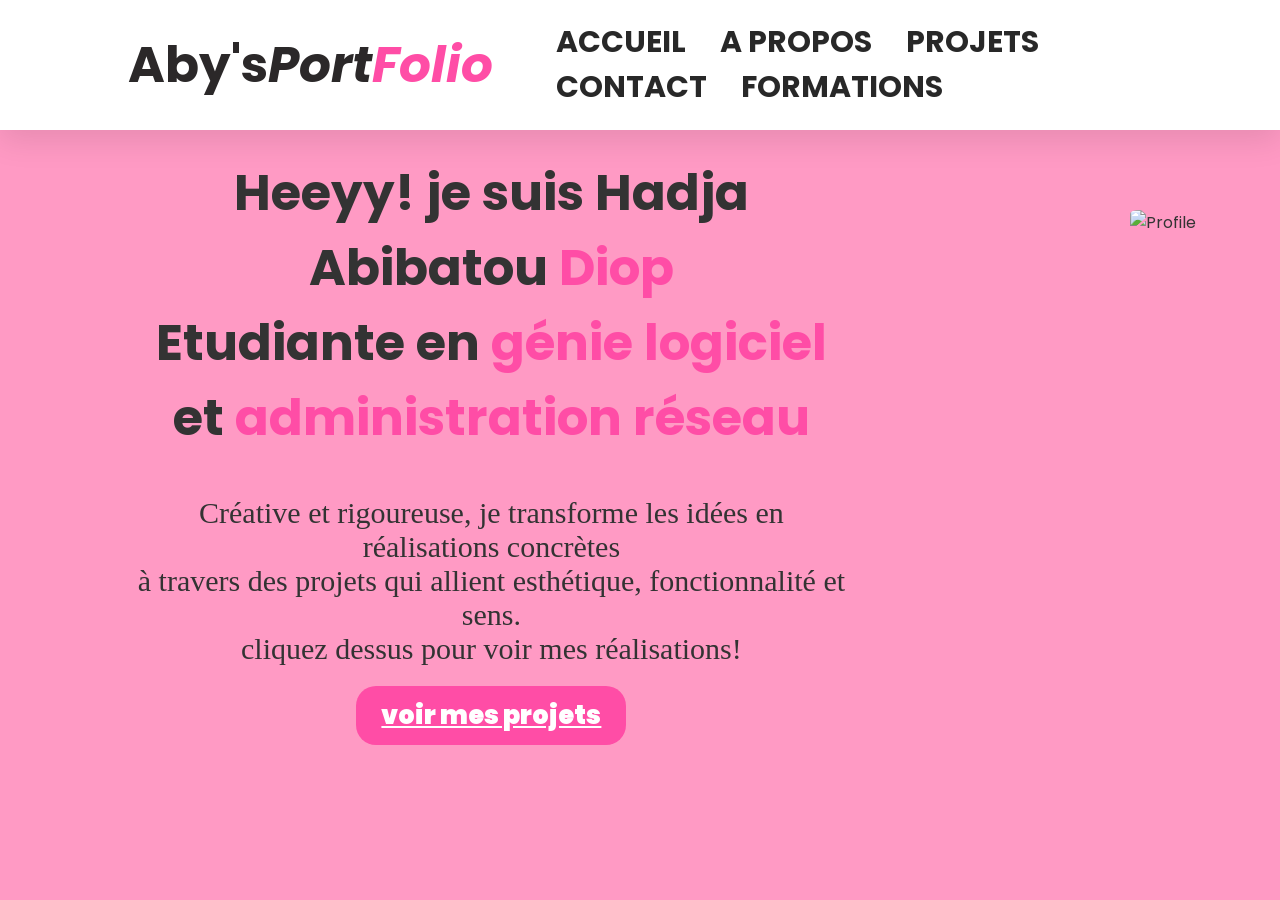
==== index.html @ d91988ab "Add files via upload" ====
<!DOCTYPE html>
<html lang="fr">

<head>
    <meta charset="UTF-8">
    <meta name="viewport" content="width=device-width, initial-scale=1.0">

    <title>Mon Portfolio</title>

    <link rel="stylesheet" href="style.css">
    <link href='https://unpkg.com/boxicons@2.1.4/css/boxicons.min.css' rel='stylesheet'>
    <link href="https://fonts.googleapis.com/css2?family=Poppins:wght@300;400;600&display=swap" rel="stylesheet">

</head>

<body>

    <header>

        <h1 class="logo"> Aby's<em>Port</em><span><em>Folio</em></span></h1>
        <input type="checkbox" id="check">
        <label for="check" class="icons">
            <i class='bx bx-menu' id="menu-icon"></i>
            <i class='bx bx-x' id="close-icon"></i>
        </label>

        <nav>
            <a href="index.html">ACCUEIL</a>
            <a href="about.me.html">A PROPOS</a>
            <a href="projects.html">PROJETS</a>
            <a href="contact.html">CONTACT</a>
            <a href="Formations.html">FORMATIONS</a>
        </nav>

    </header>


    <section id="home" class="home">

        <div class="home-text">

            <h1> Heeyy! je suis Hadja Abibatou <span>Diop</span></h1>
            <h2> Etudiante en <span>génie logiciel </span> et <span>administration réseau</span></h2>
            <p> Créative et rigoureuse, je transforme les idées en réalisations concrètes <br>à travers des projets qui
                allient esthétique, fonctionnalité et sens. <br>
                cliquez dessus pour voir mes réalisations!
            </p>


            <a href="projects.html" class="btn">voir mes projets </a>
        </div>

        <div class="home-img">
            <div class="img-box">
                <img src="https://github.com/adjaabibatoudiop-bit/Ma.page.html/blob/main/aby'pic.jpg?raw=true"
                    alt="Profile">
            </div>
        </div>
        </div>

    </section>
---- style.css ----
/* NAVBAR */
* {
    margin: 0;
    padding: 0;
    box-sizing: border-box;
    font-family: 'Poppins', sans-serif;
    scroll-behavior: smooth;
}

body {
    background: #ff9ac4;
    color: #333;
}


header {
    display: flex;
    gap: 3rem;
    justify-content: space-between;
    align-items: center;
    padding: 20px 10%;
    background: white;
    position: fixed;
    width: 100%;
    top: 0;
    box-shadow: 0 10px 30px rgba(0, 0, 0, 0.1);


  nav ul li a {
  font-size: 20px;
  font-weight: bold;
}

    box-shadow: 0 10px 30px rgba(0, 0, 0, 0.1);
}

.logo {
    color: #2b2829;
    font-weight: 700;
    font-size: 50px;


}

.logo span {
    color: #ff4da6;
    font-size: 50px;
    font-weight: bold;

}

nav a {
    margin: 0 15px;
    text-decoration: none;
    color: rgba(37, 37, 37, 0.986);
    font-weight: 500;
    transition: 0.9s;
    font-size: 30px;
    font-weight: bold;
    

}

nav a:hover {
    color: #ff4da6;
}

   /* HOME */

.home {
    height: 100vh;
    display: flex;
    align-items: center;
    justify-content: center;
    text-align: center;
}

.home-img {
    width: 70rem;
    height: 30rem;
    margin-right: -20rem;
}


.home-img img {
    width: 450px;
    height: 50%;
    object-fit: contain;
    border-radius: 15%;
    }

    .container {
        display: flex;
        justify-content: space-between;
        align-items: center;
       
    }

    .container img {
        max-width: 1200px;
        margin: 0;
        
    }



.home {
    height: 100vh;
    display: flex;
    align-items: center;
    justify-content: center;
    text-align: center;
}

.home-text h1 {
    font-size: 50px;
    color: #333;
    position: relative;
}

.home-text h1 span {
    color: #ff4da6;
}

.home-text h2 {
    font-size: 50px;
    color: #333;
}

.home-text h2 span {
    color: #ff4da6;
    font-size: 50px;
}
.home-text p {
    font-size: 30px;
    font-family: Cambria, Cochin, Georgia, Times, 'Times New Roman', serif;
}

.home-text .btn {
    margin-top: 20px;
    padding: 10px 25px;
    border: none;
    background: #ff4da6;
    color: white;
    border-radius: 20px;
    cursor: pointer;
}
.btn {
    display: inline-block;
    padding: 1.2rem 2.8rem;
    background: rosybrown;
    border-radius: 10%;
    box-shadow: #f1c7d7;
    font-size: 1.6rem;
    color: white;
    font-weight: 1000;
    transition: 1.5s ease;
}

.btn:hover {
    box-shadow: #ff9ac4;
    transform: scale(1.05);
   
}
/* A PROPOS */
/* SKILLS */
.skills,h2 {
    color: #f1c7d7;
    font-size: 30px;
}
.skill {
    margin-bottom: 20px;
}
.skill p {
    margin-bottom: 5px;
    font-weight: bold;
    font-size: 30px;
}
.progress {
    width: 100%;
    height: 10px;
    background: #ddd;
    border-radius: 10px;
    overflow: hidden;
}

/* Barre remplie */
.progress-bar {
    height: 100%;
    border-radius: 10px;
}

/* Niveaux */
.html {
    width: 90%;
    background: #e44d26;
}
.css {
    width: 70%;
    background: #264de4;
}
.algo {
    width: 50%;
    background: #ff9800;
}
.reseau {
    width: 65%;
    background: #4caf50;
}
.se {
    width: 60%;
    background: #9c27b0;
}
.ado {
    width: 55%;
    background: #182931;
}
/* PROJECTS */
.cards {
  display: grid;
  grid-template-columns: repeat(2, 1fr); 
  gap: 25px;
  margin: 30px;
}
.card,
.card2,
.card3,
.card4 {
  background: white;
  padding: 15px;
  border-radius: 15px;
  box-shadow: 0 10px 20px rgba(0,0,0,0.1);
  transition: 0.3s;
  overflow: hidden;
}
.card:hover,
.card2:hover,
.card3:hover,
.card4:hover {
  transform: translateY(-15px);
}
.card img,
.card2 img,
.card3 img,
.card4 img {
  width: 100%;
  height: auto;
  display: block;
  border-radius: 10px;
}
.tags.html{
  background: #e44d26;

}
.tags.css {
  background: #264de4;

} 
.tag {
    display: inline-block;
    padding: 15px 10px;
    margin: 15px;
    border-radius: 10px;
    font-size: 20px;
    color: white;
    font-weight: bold;
}
/* CONTACT */

form {
    display: flex;
    flex-direction: column;
    gap: 15px;
    max-width: 400px;
    margin: auto;
    position: center;
}
.contact h2 {
    color: #333;
    font-family: Cambria, Cochin, Georgia, Times, 'Times New Roman', serif;
    font-size: 30px;

}
input,
select {
    width: 100%;
    padding: 8px;
    margin-top: 5px;
    border: 2px solid hsl(332, 100%, 75%);
    border-radius: 5px;
    color: #555555;
}
input,
textarea {
    padding: 10px;
    border-radius: 10px;
    border: none;
}
button {
    background: hsl(330, 96%, 71%);
    color: white;
    padding: 10px;
    border: none;
    border-radius: 20px;
    cursor: pointer;
}
.intro-text {
    padding-top: 10%;
    margin-bottom: 10%;
    font-size: 35px;
    text-align: left;
    align-items: left;
    justify-content: left;
    font-family: Cambria, Cochin, Georgia, Times, 'Times New Roman', serif;
    color: #f1c7d7;
    line-height: 2.8;
}
.heading span {
    font-size: 45px;
    color: hsl(337, 71%, 73%);
}
.heading {
    font-size: 45px;
}
.cta-text {
    font-size: 35px;
    font-family: Cambria, Cochin, Georgia, Times, 'Times New Roman', serif;
    color: #f1c7d7;
}
footer {
    font-size: larger;
    text-align: left;
    padding: 15px;
    color: rgb(44, 43, 43);
}
   /* RESEAU SOCIAUX */
.social-media {
    padding: 50;
    margin: 2rem 0 3rem;
    
}

.social-media a {
    display: center;
    align-items: center;
    background: transparent;
    border: .2rem solid var color(hsl(327, 60%, 74%));
    border-radius: 100%;
    font-size: 3rem;
    color: hsl(0, 0%, 21%);
    margin-right: 5rem;
    margin-left: 10rem;
    transition: .10s ease;

}

.social-media a:hover {
    color: #ff4da6;
}

/* SECTIONS */

section {
    padding: 120px 10%;
}

h2 {
    text-align: center;
    margin-bottom: 40px;
    color: #ff4da6;
}

/* Conteneur principal */
.timeline {
    position: relative;
    margin: 50px auto;
    padding: 20px 0;
    width: 80%;
}

/* ligne verticale */
.timeline::before {
    content: "";
    position: absolute;
    left: 50%;
    width: 5px;
    height: 85%;
    background: #333;
    transform: translateX(-100%);
    margin-top: 95px;
}

/* Chaque bloc */
.timeline-item {
    position: relative;
    width: 50%;
    padding: 20px;
}

/* Alternance gauche / droite */
.timeline-item:nth-child(odd) {
    left: 0;
}

.timeline-item:nth-child(even) {
    left: 50%;
}

/* Contenu */
.timeline-content {
    background: white;
    padding: 10px;
    border-radius: 15px;
    position: relative;
    margin-top: 45px;
    font-family: 'Segoe UI', Tahoma, Geneva, Verdana, sans-serif;
}

/* Points sur la ligne */
.timeline-item::before {
    content: "";
    position: absolute;
    top: 20px;
    width: 15px;
    height: 15px;
    background: #ff4d88;
    border-radius: 50%;
    border: 3px solid white;
    z-index: 1;
    margin-top: 100px;

}

/* Position des points */
.timeline-item:nth-child(odd)::before {
    right: -8px;
}

.timeline-item:nth-child(even)::before {
    left: -8px;
}

/* Date */
.date {
    font-weight: bold;
    color: #ff4d88;
}

.timeline-item {
    opacity: 0;
    transform: translateY(20px);
    animation: fadeInUp 0.8s forwards;
}

.timeline-item:nth-child(2) {
    animation-delay: 0.3s;
}

.timeline-item:nth-child(3) {
    animation-delay: 0.6s;
}

@keyframes fadeInUp {
    to {
        opacity: 1;
        transform: translateY(0);
    }
}
.icons {
    display: none; /* Caché sur desktop */
    font-size: 2.8rem;
    color: #333;
    cursor: pointer;
}

#check {
    display: none; /* Toujours caché */
}
@media (max-width: 1024px) {
    .header { padding: 2rem 4%; }
    section { padding: 10rem 4% 2rem; }
    .home-texte h1 { font-size: 4rem; }
}
@media (max-width: 768px) {
    .icons {
        display: inline-flex; /* On affiche l'icône burger */
    }

    /* On cache l'icône "X" quand le menu est fermé */
    #check:checked ~ .icons #menu-icon { display: none; }
    #check:checked ~ .icons #close-icon { display: block; }
    .icons #close-icon { display: none; }

    /* La Navbar devient un menu vertical */
    .navbar {
        position: absolute;
        top: 100%;
        left: 0;
        width: 100%;
        height: 0; /* Caché au début */
        background: #ffeef2;
        box-shadow: 0 .5rem 1rem rgba(0,0,0,.1);
        overflow: hidden;
        transition: .3s ease;
        display: flex;
        flex-direction: column;
    }

    /* Quand on clique (checkbox cochée), on déplie le menu */
    #check:checked ~ .navbar {
        height: 17.7rem;
    }

    .navbar a {
        display: block;
        font-size: 1.1rem;
        margin: 1.5rem 0;
        text-align: center;
    }

    /* On empile le texte et l'image sur mobile */
    .home {
        flex-direction: column-reverse; /* L'image passe au-dessus ou le texte en dessous */
        justify-content: center;
        gap: 2rem;
    }

    .home-texte { text-align: center; align-items: center; }
    .home-img img { max-width: 300px; }
}
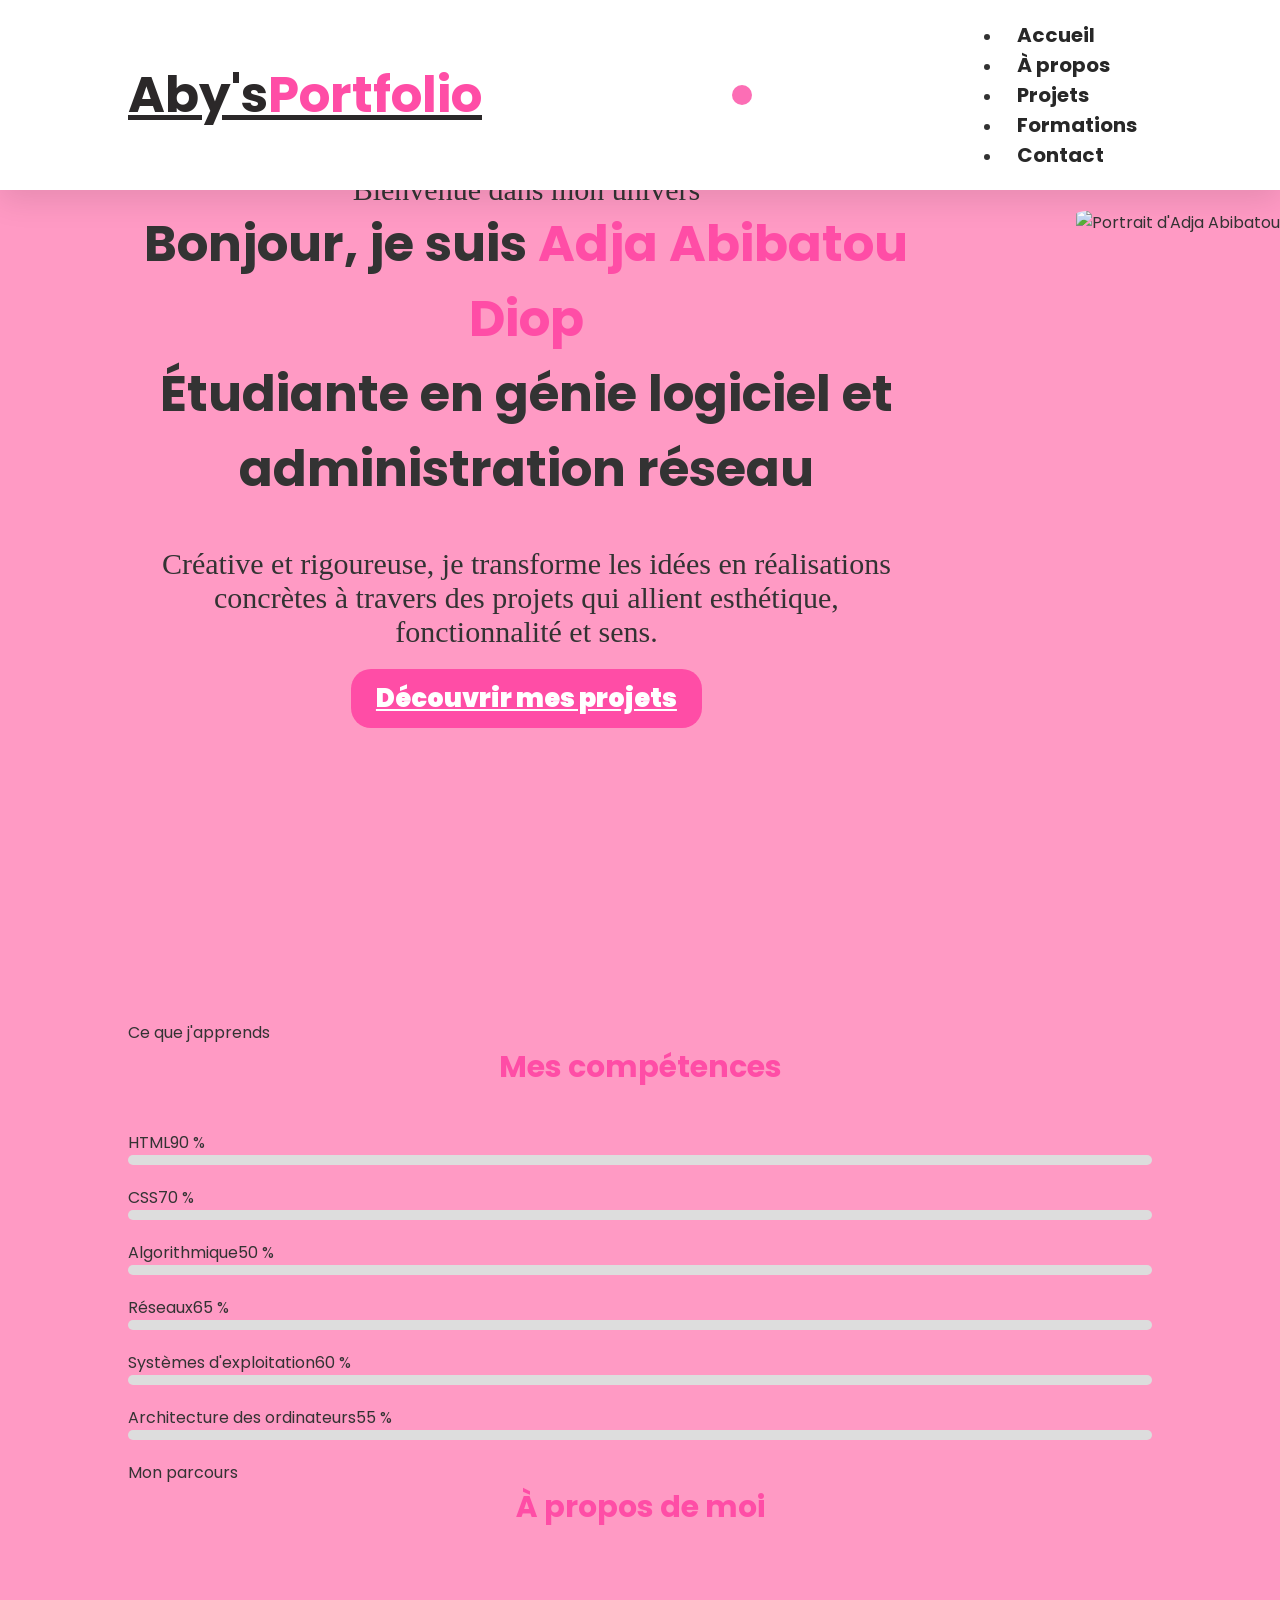
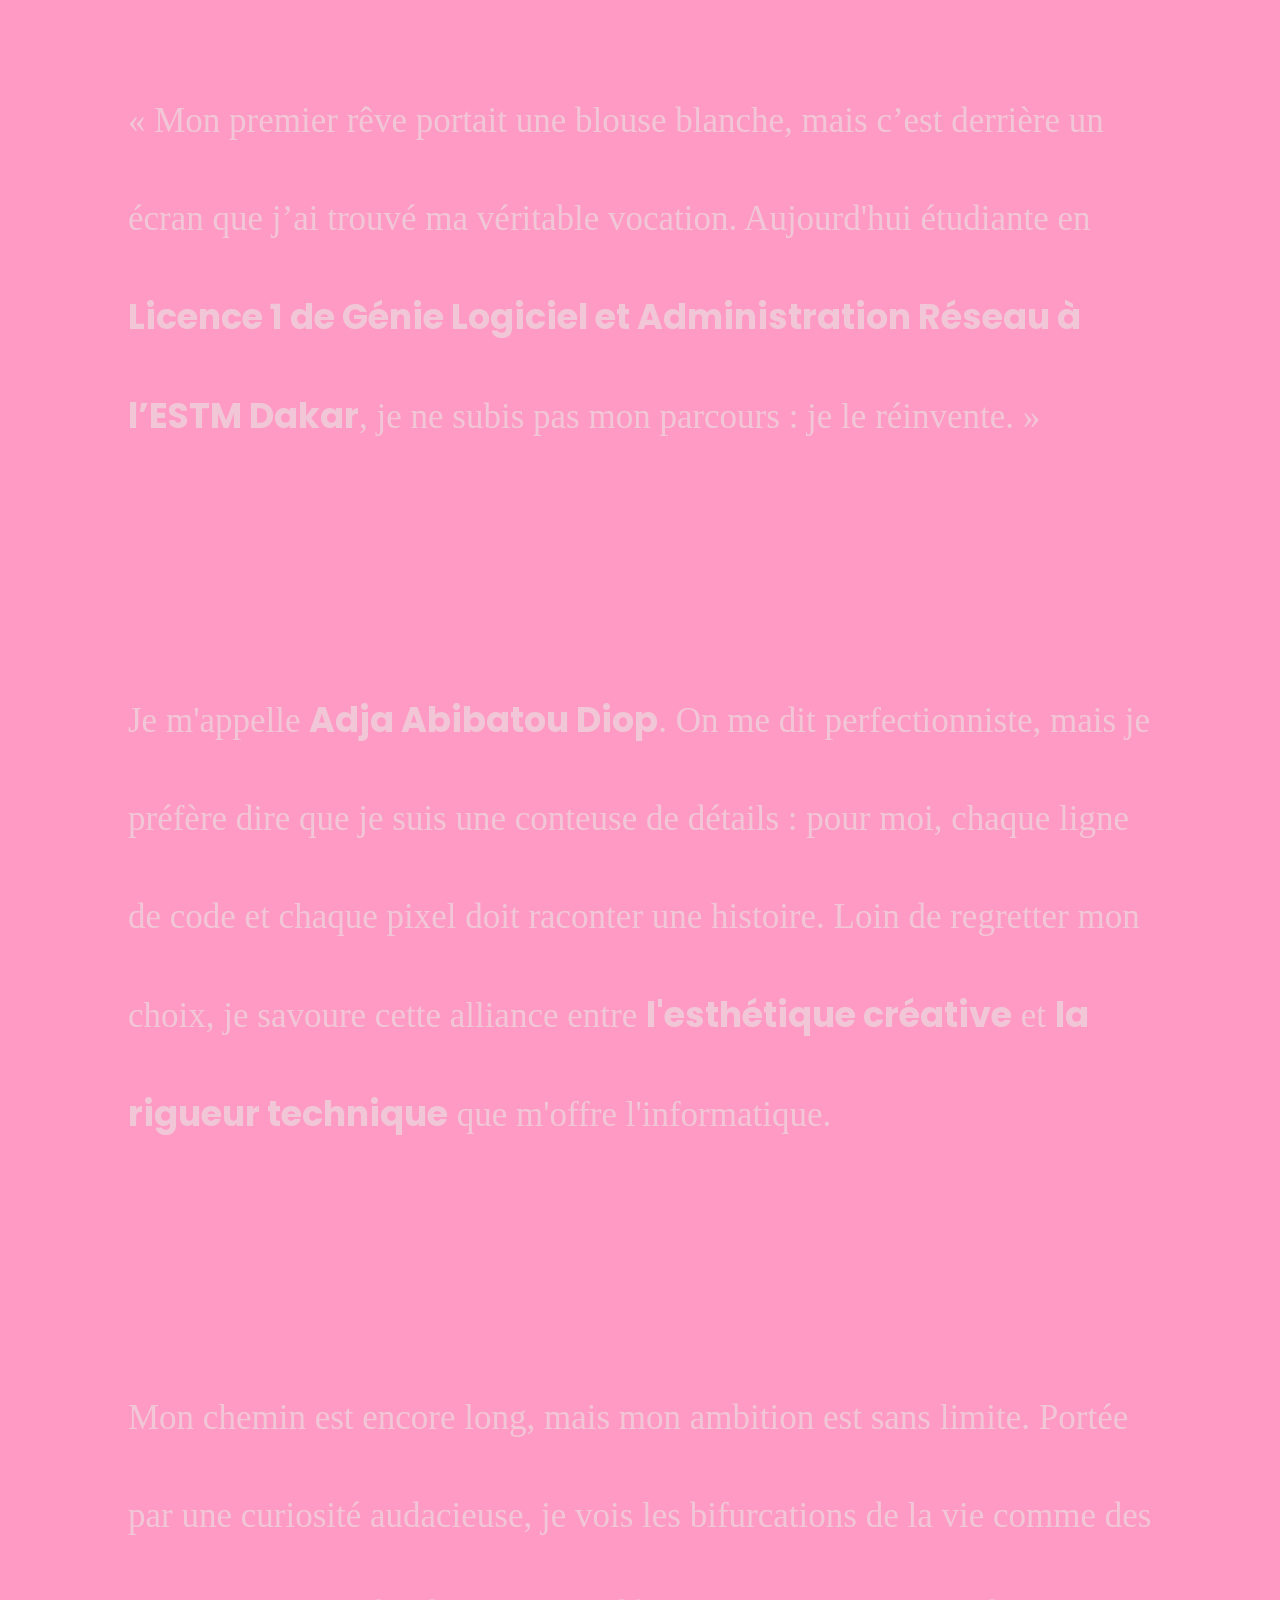
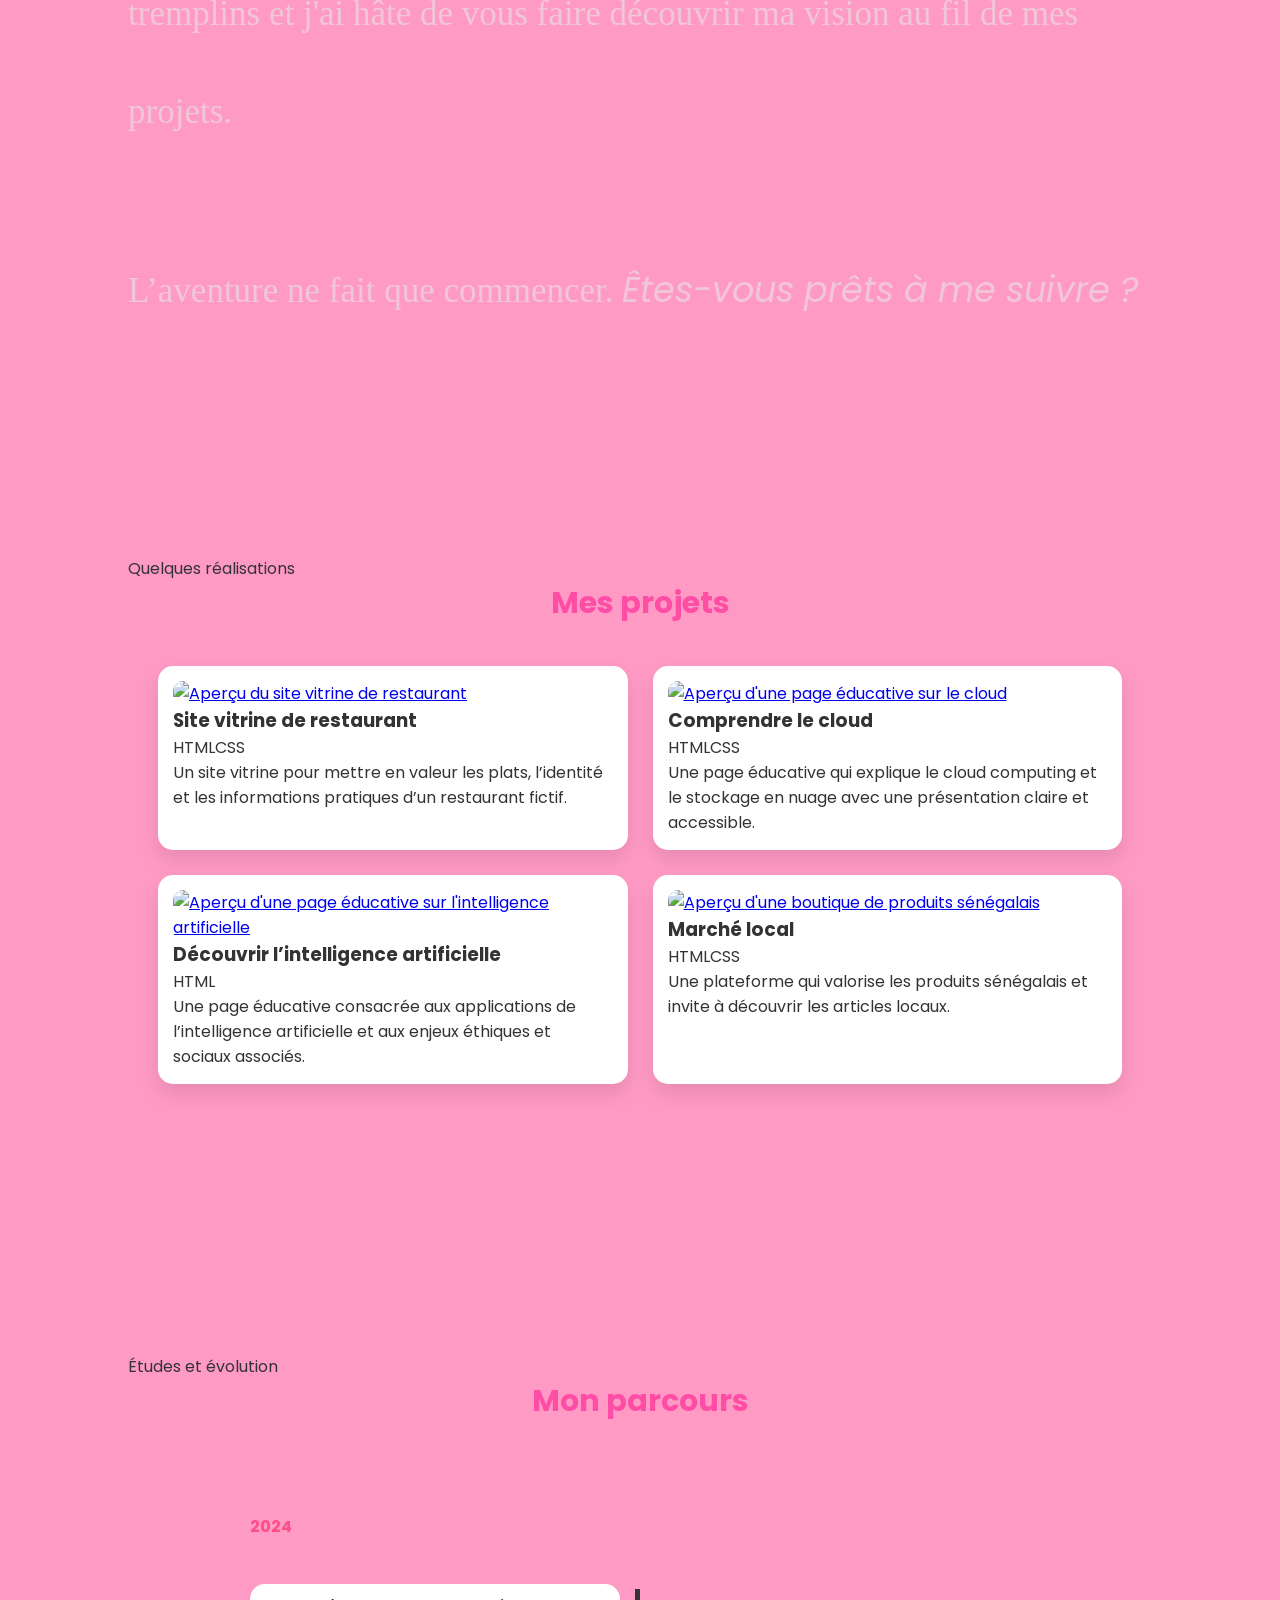
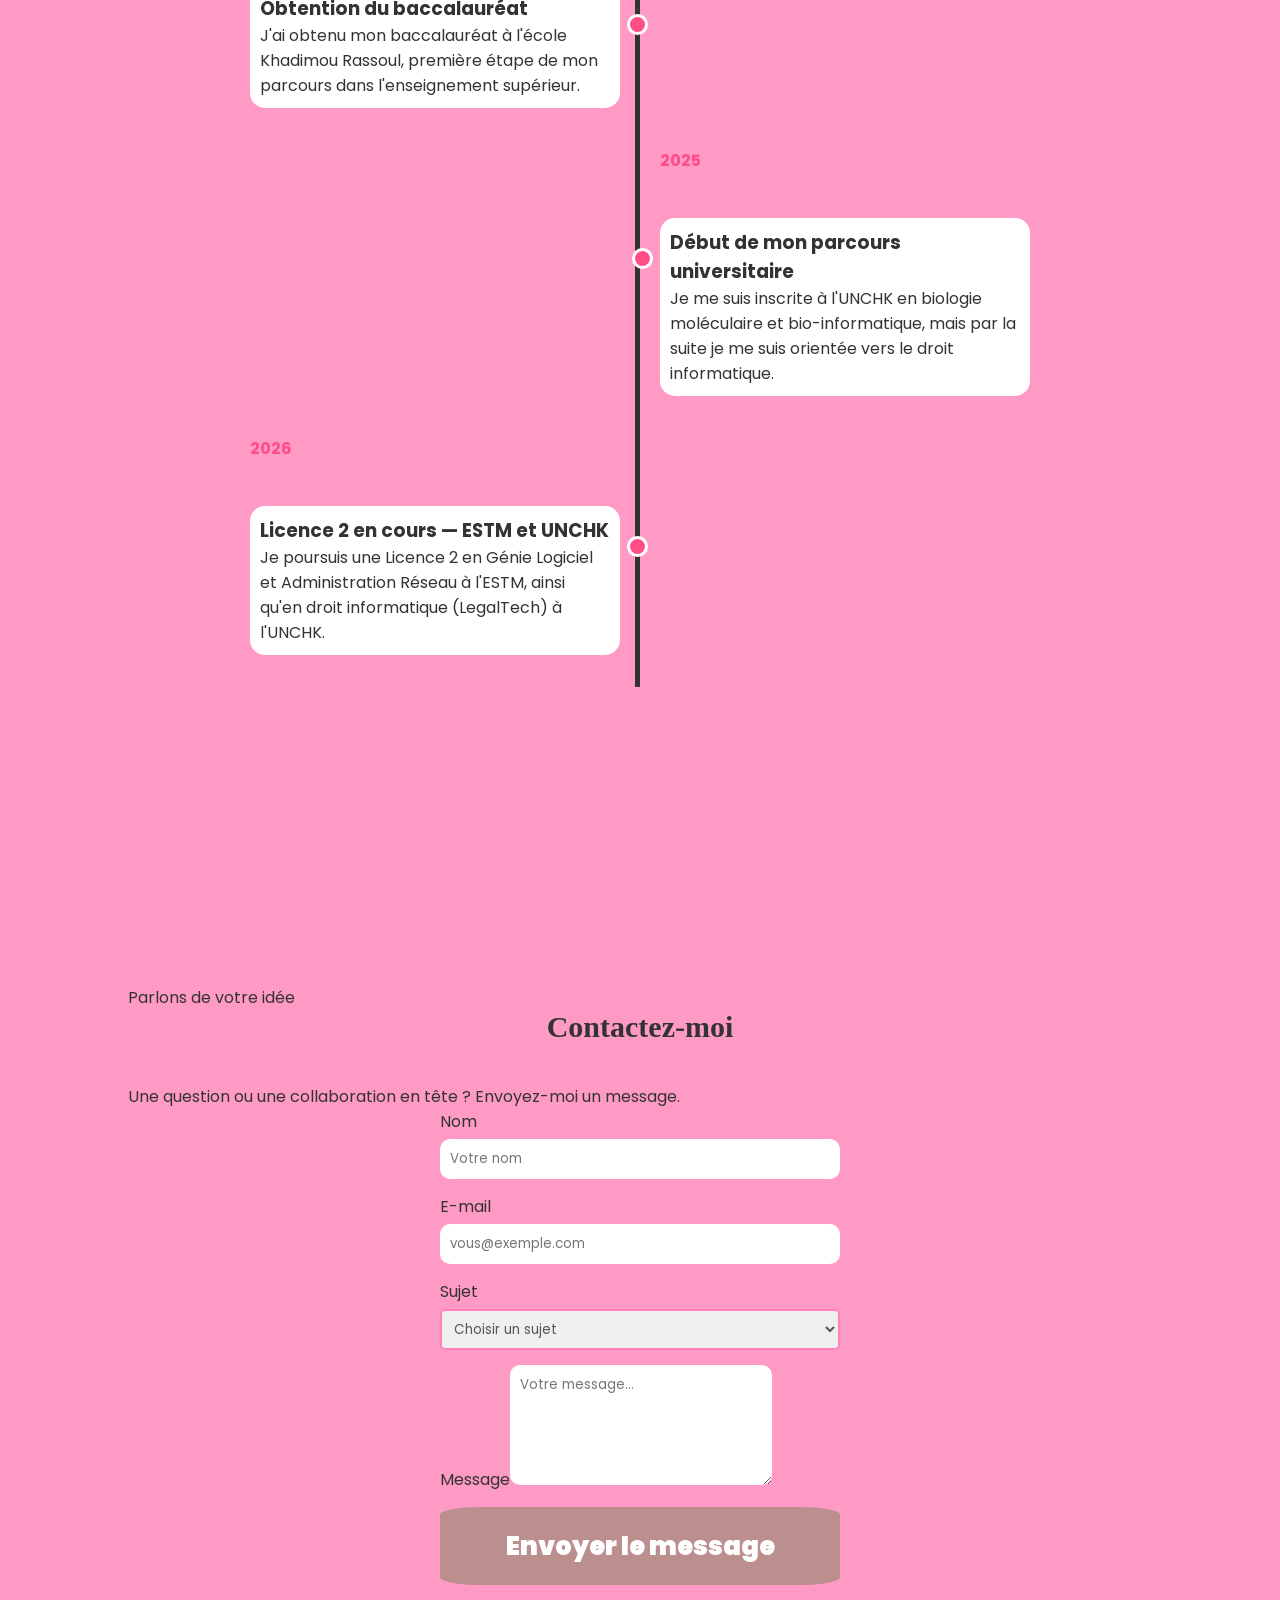
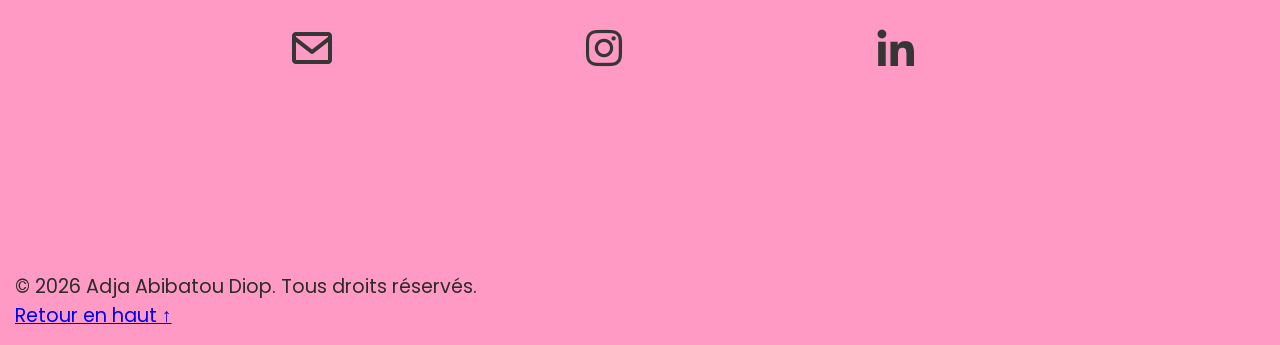
==== commit 7a85ef39: "Revise index.html for SEO and accessibility improvements Updated the HTML structure and added meta t" ====
--- a/index.html
+++ b/index.html
@@ -1,61 +1,133 @@
 <!DOCTYPE html>
 <html lang="fr">
-
 <head>
     <meta charset="UTF-8">
     <meta name="viewport" content="width=device-width, initial-scale=1.0">
-
-    <title>Mon Portfolio</title>
-
+    <meta name="description" content="Portfolio d'Adja Abibatou Diop, étudiante en génie logiciel et administration réseau.">
+    <title>Portfolio | Adja Abibatou Diop</title>
     <link rel="stylesheet" href="style.css">
-    <link href='https://unpkg.com/boxicons@2.1.4/css/boxicons.min.css' rel='stylesheet'>
-    <link href="https://fonts.googleapis.com/css2?family=Poppins:wght@300;400;600&display=swap" rel="stylesheet">
-
+    <link rel="preconnect" href="https://fonts.googleapis.com">
+    <link rel="preconnect" href="https://fonts.gstatic.com" crossorigin>
+    <link href="https://fonts.googleapis.com/css2?family=Poppins:wght@300;400;500;600;700&display=swap" rel="stylesheet">
+    <link href="https://unpkg.com/boxicons@2.1.4/css/boxicons.min.css" rel="stylesheet">
+    <script src="script.js" defer></script>
 </head>
-
 <body>
-
-    <header>
-
-        <h1 class="logo"> Aby's<em>Port</em><span><em>Folio</em></span></h1>
-        <input type="checkbox" id="check">
-        <label for="check" class="icons">
-            <i class='bx bx-menu' id="menu-icon"></i>
-            <i class='bx bx-x' id="close-icon"></i>
-        </label>
-
-        <nav>
-            <a href="index.html">ACCUEIL</a>
-            <a href="about.me.html">A PROPOS</a>
-            <a href="projects.html">PROJETS</a>
-            <a href="contact.html">CONTACT</a>
-            <a href="Formations.html">FORMATIONS</a>
+    <header class="site-header">
+        <a class="logo" href="#accueil" aria-label="Aby's Portfolio, accueil">Aby's<span>Portfolio</span></a>
+        <button class="hamburger" id="hamburger" type="button" aria-label="Ouvrir le menu" aria-expanded="false" aria-controls="nav-links">
+            <span></span><span></span><span></span>
+        </button>
+        <nav class="navbar" aria-label="Navigation principale">
+            <ul class="nav-links" id="nav-links">
+                <li><a href="#accueil">Accueil</a></li>
+                <li><a href="#apropos">À propos</a></li>
+                <li><a href="#projets">Projets</a></li>
+                <li><a href="#formations">Formations</a></li>
+                <li><a href="#contact">Contact</a></li>
+            </ul>
         </nav>
-
     </header>
 
+    <main>
+        <section id="accueil" class="home section-shell">
+            <div class="home-text">
+                <p class="eyebrow">Bienvenue dans mon univers</p>
+                <h1>Bonjour, je suis <span>Adja Abibatou Diop</span></h1>
+                <h2>Étudiante en génie logiciel et administration réseau</h2>
+                <p>Créative et rigoureuse, je transforme les idées en réalisations concrètes à travers des projets qui allient esthétique, fonctionnalité et sens.</p>
+                <a href="#projets" class="btn">Découvrir mes projets</a>
+            </div>
+            <div class="home-img">
+                <img src="images/Abys profil.jpeg" alt="Portrait d'Adja Abibatou Diop">
+            </div>
+        </section>
 
-    <section id="home" class="home">
+        <section id="apropos" class="about section-shell">
+            <div class="section-heading">
+                <p class="eyebrow">Ce que j'apprends</p>
+                <h2>Mes compétences</h2>
+            </div>
+            <div class="skills-grid">
+                <div class="skill"><div class="skill-label"><span>HTML</span><span>90 %</span></div><div class="progress"><span class="progress-bar html"></span></div></div>
+                <div class="skill"><div class="skill-label"><span>CSS</span><span>70 %</span></div><div class="progress"><span class="progress-bar css"></span></div></div>
+                <div class="skill"><div class="skill-label"><span>Algorithmique</span><span>50 %</span></div><div class="progress"><span class="progress-bar algo"></span></div></div>
+                <div class="skill"><div class="skill-label"><span>Réseaux</span><span>65 %</span></div><div class="progress"><span class="progress-bar reseau"></span></div></div>
+                <div class="skill"><div class="skill-label"><span>Systèmes d'exploitation</span><span>60 %</span></div><div class="progress"><span class="progress-bar se"></span></div></div>
+                <div class="skill"><div class="skill-label"><span>Architecture des ordinateurs</span><span>55 %</span></div><div class="progress"><span class="progress-bar ado"></span></div></div>
+            </div>
+            <div class="about-content">
+                <div class="section-heading">
+                    <p class="eyebrow">Mon parcours</p>
+                    <h2>À propos de moi</h2>
+                </div>
+                <p class="intro-text">« Mon premier rêve portait une blouse blanche, mais c’est derrière un écran que j’ai trouvé ma véritable vocation. Aujourd'hui étudiante en <strong>Licence 1 de Génie Logiciel et Administration Réseau à l’ESTM Dakar</strong>, je ne subis pas mon parcours : je le réinvente. »</p>
+                <p class="intro-text">Je m'appelle <strong>Adja Abibatou Diop</strong>. On me dit perfectionniste, mais je préfère dire que je suis une conteuse de détails : pour moi, chaque ligne de code et chaque pixel doit raconter une histoire. Loin de regretter mon choix, je savoure cette alliance entre <strong>l'esthétique créative</strong> et <strong>la rigueur technique</strong> que m'offre l'informatique.</p>
+                <p class="intro-text">Mon chemin est encore long, mais mon ambition est sans limite. Portée par une curiosité audacieuse, je vois les bifurcations de la vie comme des tremplins et j'ai hâte de vous faire découvrir ma vision au fil de mes projets.</p>
+                <p class="cta-text">L’aventure ne fait que commencer. <em>Êtes-vous prêts à me suivre ?</em></p>
+            </div>
+        </section>
 
-        <div class="home-text">
+        <section id="projets" class="projects section-shell">
+            <div class="section-heading">
+                <p class="eyebrow">Quelques réalisations</p>
+                <h2>Mes projets</h2>
+            </div>
+            <div class="cards">
+                <article class="card">
+                    <a class="project-image" href="https://adjaabibatoudiop-bit.github.io/Restaurant-le-gros-bidon/" target="_blank" rel="noopener noreferrer"><img src="images/Capture d’écran_14-3-2026_182122_127.0.0.1.jpeg" alt="Aperçu du site vitrine de restaurant" loading="lazy"></a>
+                    <div class="card-content"><h3>Site vitrine de restaurant</h3><div class="tags"><span>HTML</span><span>CSS</span></div><p>Un site vitrine pour mettre en valeur les plats, l’identité et les informations pratiques d’un restaurant fictif.</p></div>
+                </article>
+                <article class="card">
+                    <a class="project-image" href="https://adjaabyba.github.io/application13/" target="_blank" rel="noopener noreferrer"><img src="images/Application 13.jpeg" alt="Aperçu d'une page éducative sur le cloud" loading="lazy"></a>
+                    <div class="card-content"><h3>Comprendre le cloud</h3><div class="tags"><span>HTML</span><span>CSS</span></div><p>Une page éducative qui explique le cloud computing et le stockage en nuage avec une présentation claire et accessible.</p></div>
+                </article>
+                <article class="card">
+                    <a class="project-image" href="https://adjaabyba.github.io/application-12/" target="_blank" rel="noopener noreferrer"><img src="images/apply 12.jpeg" alt="Aperçu d'une page éducative sur l'intelligence artificielle" loading="lazy"></a>
+                    <div class="card-content"><h3>Découvrir l’intelligence artificielle</h3><div class="tags"><span>HTML</span></div><p>Une page éducative consacrée aux applications de l’intelligence artificielle et aux enjeux éthiques et sociaux associés.</p></div>
+                </article>
+                <article class="card">
+                    <a class="project-image" href="https://adjaabyba.github.io/mon-march-local/" target="_blank" rel="noopener noreferrer"><img src="images/Marché local.jpeg" alt="Aperçu d'une boutique de produits sénégalais" loading="lazy"></a>
+                    <div class="card-content"><h3>Marché local</h3><div class="tags"><span>HTML</span><span>CSS</span></div><p>Une plateforme qui valorise les produits sénégalais et invite à découvrir les articles locaux.</p></div>
+                </article>
+            </div>
+        </section>
 
-            <h1> Heeyy! je suis Hadja Abibatou <span>Diop</span></h1>
-            <h2> Etudiante en <span>génie logiciel </span> et <span>administration réseau</span></h2>
-            <p> Créative et rigoureuse, je transforme les idées en réalisations concrètes <br>à travers des projets qui
-                allient esthétique, fonctionnalité et sens. <br>
-                cliquez dessus pour voir mes réalisations!
-            </p>
+        <section id="formations" class="education section-shell">
+            <div class="section-heading">
+                <p class="eyebrow">Études et évolution</p>
+                <h2>Mon parcours</h2>
+            </div>
+            <div class="timeline">
+                <article class="timeline-item"><span class="date">2024</span><div class="timeline-content"><h3>Obtention du baccalauréat</h3><p>J'ai obtenu mon baccalauréat à l'école Khadimou Rassoul, première étape de mon parcours dans l'enseignement supérieur.</p></div></article>
+                <article class="timeline-item"><span class="date">2025</span><div class="timeline-content"><h3>Début de mon parcours universitaire</h3><p>Je me suis inscrite à l'UNCHK en biologie moléculaire et bio-informatique, mais par la suite je me suis orientée vers le droit informatique.</p></div></article>
+                <article class="timeline-item"><span class="date">2026</span><div class="timeline-content"><h3>Licence 2 en cours — ESTM et UNCHK</h3><p>Je poursuis une Licence 2 en Génie Logiciel et Administration Réseau à l'ESTM, ainsi qu'en droit informatique (LegalTech) à l'UNCHK.</p></div></article>
+            </div>
+        </section>
 
+        <section id="contact" class="contact section-shell">
+            <div class="section-heading">
+                <p class="eyebrow">Parlons de votre idée</p>
+                <h2>Contactez-moi</h2>
+                <p>Une question ou une collaboration en tête ? Envoyez-moi un message.</p>
+            </div>
+            <form id="contact-form">
+                <div class="form-row"><label for="nom">Nom</label><input id="nom" name="nom" type="text" placeholder="Votre nom" required></div>
+                <div class="form-row"><label for="email">E-mail</label><input id="email" name="email" type="email" placeholder="vous@exemple.com" required></div>
+                <div class="form-row"><label for="sujet">Sujet</label><select id="sujet" name="sujet"><option value="">Choisir un sujet</option><option>Développement web</option><option>Informatique</option><option>Autre</option></select></div>
+                <div class="form-row"><label for="message">Message</label><textarea id="message" name="message" rows="5" placeholder="Votre message..." required></textarea></div>
+                <button class="btn" type="submit">Envoyer le message</button>
+            </form>
+            <p class="form-status" id="form-status" role="status" aria-live="polite"></p>
+            <div class="social-media" aria-label="Réseaux sociaux">
+                <a href="mailto:adjaabibatou.diopp@gmail.com" aria-label="Envoyer un e-mail à Adja Abibatou Diop"><i class="bx bx-envelope"></i></a>
+                <a href="https://www.instagram.com/habiibatou.d/" target="_blank" rel="noopener noreferrer" aria-label="Instagram — Habiibatou Diop"><i class="bx bxl-instagram"></i></a>
+                <a href="https://www.linkedin.com/in/adja-abibatou-d-165659215/" target="_blank" rel="noopener noreferrer" aria-label="LinkedIn — Adja Abibatou Diop"><i class="bx bxl-linkedin"></i></a>
+            </div>
+        </section>
+    </main>
+    <footer><p>© 2026 Adja Abibatou Diop. Tous droits réservés.</p><a href="#accueil">Retour en haut ↑</a></footer>
+</body>
+</html>
 
-            <a href="projects.html" class="btn">voir mes projets </a>
-        </div>
-
-        <div class="home-img">
-            <div class="img-box">
-                <img src="https://github.com/adjaabibatoudiop-bit/Ma.page.html/blob/main/aby'pic.jpg?raw=true"
-                    alt="Profile">
-            </div>
-        </div>
-        </div>
-
-    </section>+    </section>
--- a/style.css
+++ b/style.css
@@ -54,7 +54,6 @@
     text-decoration: none;
     color: rgba(37, 37, 37, 0.986);
     font-weight: 500;
-    transition: 0.9s;
     font-size: 30px;
     font-weight: bold;
     
@@ -115,7 +114,7 @@
 .home-text h1 {
     font-size: 50px;
     color: #333;
-    position: relative;
+   
 }
 
 .home-text h1 span {
@@ -527,4 +526,4 @@
 
     .home-texte { text-align: center; align-items: center; }
     .home-img img { max-width: 300px; }
-}+}
